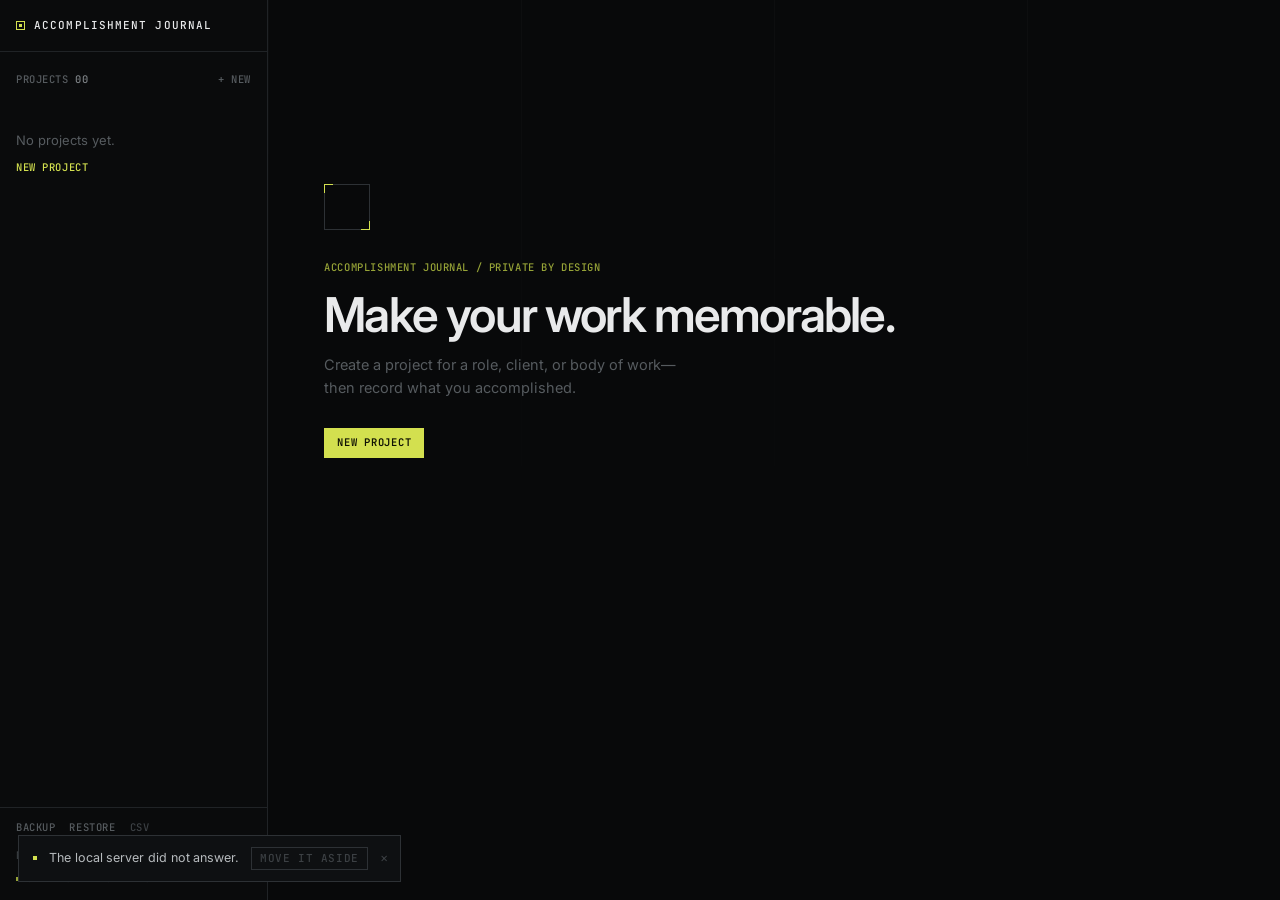
==== static/index.html @ 49d0778e "Publish accomplishment journal with GitHub Pages" ====
<!doctype html>
<html lang="en" class="dark">
<head>
  <meta charset="utf-8" />
  <meta name="viewport" content="width=device-width, initial-scale=1" />
  <meta name="description" content="A private, local-first journal for recording completed work and professional accomplishments." />
  <meta name="theme-color" content="#08090a" />
  <meta name="color-scheme" content="dark" />
  <title>Accomplishment Journal</title>
  <link rel="preconnect" href="https://fonts.googleapis.com" />
  <link rel="preconnect" href="https://fonts.gstatic.com" crossorigin />
  <link rel="stylesheet" href="./app.css" />
</head>
<body>
  <header class="topbar">
    <button type="button" class="topbar-open mono" id="topbar-open">
      <i aria-hidden="true"></i>Projects
    </button>
    <span class="topbar-now" id="topbar-now">No project selected</span>
  </header>

  <div class="scrim" id="scrim" hidden aria-hidden="true"></div>

  <div class="shell">
    <aside class="rail" id="rail" aria-label="Journal projects">
      <div class="rail-brand mono"><span class="mark" aria-hidden="true"></span>Accomplishment Journal</div>

      <div class="rail-index mono">
        <span>Projects <b id="rail-count">00</b></span>
        <button type="button" id="rail-new">+ New</button>
      </div>

      <label class="rail-search" id="rail-search">
        <span class="mono" aria-hidden="true">/</span>
        <span class="sr-only">Search projects</span>
        <input id="search" placeholder="Filter" />
      </label>

      <nav class="rail-list" id="rail-list"></nav>

      <div class="rail-foot">
        <div class="rail-ops mono">
          <button type="button" id="op-backup">Backup</button>
          <button type="button" id="op-restore">Restore</button>
          <button type="button" id="op-csv" disabled>CSV</button>
        </div>
        <p class="rail-keys mono">N entry · P project · / find</p>
        <p class="rail-note mono"><i aria-hidden="true"></i>Saved on this device · Private</p>
      </div>
    </aside>

    <input class="sr-only" type="file" accept="application/json,.json" id="import" />

    <main class="work" id="work"></main>
  </div>

  <output class="notice" id="notice" hidden>
    <span id="notice-text"></span>
    <button type="button" class="notice-act mono" id="notice-action" hidden></button>
    <button type="button" aria-label="Dismiss message" id="notice-close">×</button>
  </output>

  <!-- ------------------------------------------------ project sheet ---- -->
  <dialog id="sheet" class="sheet" aria-label="New project">
    <div class="bar">
      <div class="bar-label mono"><span class="mark" aria-hidden="true"></span><span id="sheet-title">New project</span></div>
      <div class="bar-ops mono">
        <button type="button" id="sheet-close">Close</button>
      </div>
    </div>

    <form id="project-form" class="form">
      <div class="form-body">
        <label class="field">
          <span class="mono">Project name</span>
          <input id="pf-name" class="inp" required placeholder="Systems integration highlights" />
        </label>

        <label class="field">
          <span class="mono">Context <em>Optional</em></span>
          <textarea id="pf-desc" class="inp" placeholder="A short reminder of the role, client, or body of work this project covers."></textarea>
        </label>

        <label class="field">
          <span class="mono">Project start</span>
          <input id="pf-start" class="inp" type="date" />
        </label>

        <label class="field">
          <span class="mono">Tags <em>Comma separated</em></span>
          <input id="pf-tags" class="inp" placeholder="Integration, review cycle, leadership" />
        </label>
      </div>

      <div class="form-foot mono">
        <button type="button" class="link" id="pf-cancel">Cancel</button>
        <button type="submit" class="act" id="pf-submit">Create project</button>
      </div>
    </form>
  </dialog>

  <!-- ------------------------------------------------------- writer ---- -->
  <dialog id="writer" class="writer" aria-label="New entry">
    <div class="bar">
      <div class="bar-label mono"><span class="mark" aria-hidden="true"></span><span id="writer-title">New entry</span></div>
      <div class="bar-ops mono">
        <button type="button" id="btn-preview" aria-pressed="true">Preview</button>
        <button type="button" id="btn-focus" aria-pressed="false">Focus</button>
        <button type="button" id="writer-close">Close</button>
        <button type="submit" form="entry-form" class="act" id="btn-record">Record</button>
      </div>
    </div>

    <form id="entry-form" class="writer-scroll">
      <div class="writer-col">
        <div id="writer-meta" class="writer-meta">
          <label class="field">
            <span class="mono">Project</span>
            <select id="ef-project" class="inp" required></select>
          </label>
          <label class="field">
            <span class="mono">Date</span>
            <input id="ef-date" class="inp" type="date" required />
          </label>
          <label class="field">
            <span class="mono">Milestone <em>Optional</em></span>
            <input id="ef-milestone" class="inp" placeholder="Design review" />
          </label>
        </div>

        <input id="ef-title" class="writer-title" required aria-label="Entry title" placeholder="Entry title" />

        <div id="writer-grid" class="writer-grid">
          <div class="writer-pane">
            <textarea
              id="ef-markdown"
              required
              aria-label="Entry log, Markdown"
              placeholder="## What happened&#10;&#10;Completed the review cycle and aligned stakeholders on the handoff.&#10;&#10;**Impact**&#10;&#10;Reduced rework and gave the team a clear path forward.">
            </textarea>
          </div>
          <div id="writer-preview" class="writer-preview">
            <p class="mono">Preview</p>
            <div id="preview-body"></div>
          </div>
        </div>

        <p class="writer-hints mono">
          <span><code># </code>heading</span>
          <span><code>- </code>list</span>
          <span><code>1. </code>numbered list</span>
          <span><code>&gt; </code>note</span>
          <span><code>`code`</code></span>
          <span><code>```</code>block</span>
          <span><code>[text](url)</code></span>
          <span><kbd>Ctrl</kbd> <kbd>Enter</kbd> save</span>
          <span><kbd>Esc</kbd> close</span>
        </p>
      </div>
    </form>
  </dialog>

  <script type="module" src="./app.js"></script>
</body>
</html>
---- static/app.css ----
/* Inter carries the grotesque display voice; JetBrains Mono carries the
   metadata layer. Both degrade to the system stacks declared below. */
@import url('https://fonts.googleapis.com/css2?family=Inter:wght@400;500;600&family=JetBrains+Mono:wght@400;500;600&display=swap');

/* ==========================================================================
   ACCOMPLISHMENT JOURNAL - focused professional writing interface

   Reference study (Anduril + U.S. service branches): near-black grounds,
   grotesque display type with negative tracking, a monospace annotation layer
   for all metadata, hairline rules in place of cards, one restrained signal
   colour, generous negative space.
   ========================================================================== */

:root {
  /* ---- ground ---- */
  --bg:            #08090a;
  --bg-rail:       #0a0b0c;
  --bg-raised:     #0e1012;
  --bg-hover:      #121417;
  --bg-active:     #16181b;
  --bg-input:      #060708;

  /* ---- structure: three rule weights, nothing heavier ---- */
  --line:          #16181a;
  --line-2:        #202326;
  --line-3:        #2d3135;

  /* ---- ink ---- */
  --ink:           #e9eaeb;
  --ink-2:         #b7bbbe;
  --ink-3:         #7d8286;
  --ink-4:         #565b5f;
  --ink-5:         #3c4044;

  /* ---- signal: one accent, used sparingly ---- */
  --signal:        #d3e04f;
  --signal-dim:    #96a337;
  --signal-deep:   #5e6825;
  --signal-ink:    #101204;

  --danger:        #e0806a;

  /* ---- type ---- */
  --sans: Inter, -apple-system, BlinkMacSystemFont, 'Segoe UI', Roboto, 'Helvetica Neue', Arial, sans-serif;
  --mono: 'JetBrains Mono', ui-monospace, SFMono-Regular, 'SF Mono', 'Cascadia Mono', Menlo, Consolas, monospace;

  /* ---- metrics ---- */
  --rail-w: 268px;
  --topbar-h: 52px;

  /* ---- motion ---- */
  --ease: cubic-bezier(.2, 0, 0, 1);
  --dur: 140ms;
  --dur-slow: 240ms;

  color-scheme: dark;
}

/* ==========================================================================
   BASE
   ========================================================================== */

*, *::before, *::after { box-sizing: border-box; }

html { background: var(--bg); -webkit-text-size-adjust: 100%; }

body {
  margin: 0;
  min-width: 320px;
  background: var(--bg);
  color: var(--ink);
  font-family: var(--sans);
  font-size: 15px;
  line-height: 1.5;
  -webkit-font-smoothing: antialiased;
  -moz-osx-font-smoothing: grayscale;
}

/* `font: inherit` does not carry text-transform, and the UA sheet forces
   `none` on form controls — so the monospace layer's casing is restored here. */
button, input, select, textarea { font: inherit; color: inherit; }
button { cursor: pointer; background: none; border: 0; padding: 0; text-transform: inherit; letter-spacing: inherit; }
button:disabled { cursor: not-allowed; }
h1, h2, h3, h4, p, figure, pre, blockquote { margin: 0; }
ul, ol { margin: 0; padding: 0; }
a { color: inherit; }
svg { display: block; }
::selection { background: var(--signal-deep); color: var(--ink); }

:focus-visible { outline: 1px solid var(--signal); outline-offset: 2px; }

.sr-only {
  position: absolute;
  width: 1px; height: 1px;
  margin: -1px; padding: 0;
  overflow: hidden;
  clip-path: inset(50%);
  white-space: nowrap;
  border: 0;
}

/* Scrollbars: thin, unobtrusive, no chrome. */
* { scrollbar-width: thin; scrollbar-color: var(--line-3) transparent; }
*::-webkit-scrollbar { width: 10px; height: 10px; }
*::-webkit-scrollbar-track { background: transparent; }
*::-webkit-scrollbar-thumb { background: var(--line-2); border: 3px solid transparent; background-clip: content-box; }
*::-webkit-scrollbar-thumb:hover { background: var(--line-3); background-clip: content-box; }

/* ==========================================================================
   THE MONOSPACE ANNOTATION LAYER
   Every piece of secondary information in the interface speaks in this voice.
   ========================================================================== */

.mono {
  font-family: var(--mono);
  font-size: 10.5px;
  font-weight: 500;
  letter-spacing: .055em;
  line-height: 1.4;
  text-transform: uppercase;
  font-variant-numeric: tabular-nums;
}

/* ==========================================================================
   SHELL
   ========================================================================== */

.shell {
  display: grid;
  grid-template-columns: var(--rail-w) minmax(0, 1fr);
  min-height: 100dvh;
}

.boot { display: grid; min-height: 100dvh; place-items: center; }
.boot-inner { display: flex; align-items: center; gap: 10px; color: var(--ink-4); }
.boot-inner .mark { animation: pulse 1.4s var(--ease) infinite; }

@keyframes pulse { 0%, 100% { opacity: .3; } 50% { opacity: 1; } }

/* ---- brand mark: an abstract geometric bracket, not an emblem ---- */
.mark {
  position: relative;
  display: block;
  width: 9px; height: 9px;
  flex: 0 0 9px;
  border: 1px solid var(--signal);
}
.mark::after { content: ''; position: absolute; inset: 2px; background: var(--signal); }

/* ==========================================================================
   RAIL - project selection
   ========================================================================== */

.rail {
  position: sticky;
  top: 0;
  display: flex;
  flex-direction: column;
  height: 100dvh;
  min-width: 0;
  border-right: 1px solid var(--line-2);
  background: var(--bg-rail);
}

.rail-brand {
  display: flex;
  flex: 0 0 var(--topbar-h);
  align-items: center;
  gap: 9px;
  height: var(--topbar-h);
  padding: 0 16px;
  border-bottom: 1px solid var(--line-2);
  color: var(--ink);
  font-size: 11px;
  letter-spacing: .1em;
}

.rail-index {
  display: flex;
  align-items: center;
  justify-content: space-between;
  padding: 20px 16px 9px;
  color: var(--ink-4);
}
.rail-index b { color: var(--ink-3); font-weight: 500; }
.rail-index button { color: var(--ink-4); transition: color var(--dur) var(--ease); }
.rail-index button:hover { color: var(--signal); }

/* ---- search: a bare line, no box ---- */
.rail-search {
  display: flex;
  align-items: center;
  gap: 8px;
  margin: 0 16px 4px;
  border-bottom: 1px solid var(--line-2);
  transition: border-color var(--dur) var(--ease);
}
.rail-search:focus-within { border-bottom-color: var(--signal-dim); }
.rail-search > span { color: var(--ink-5); transition: color var(--dur) var(--ease); }
.rail-search:focus-within > span { color: var(--signal); }
.rail-search input {
  width: 100%;
  min-width: 0;
  height: 30px;
  border: 0;
  background: none;
  font-size: 12.5px;
  letter-spacing: -.005em;
}
.rail-search input::placeholder { color: var(--ink-5); }
.rail-search input:focus { outline: 0; }

.rail-list { min-height: 0; flex: 1; overflow-y: auto; padding: 8px 0 16px; }

.p-row {
  display: grid;
  width: 100%;
  grid-template-columns: 2px minmax(0, 1fr) auto;
  align-items: center;
  gap: 0 11px;
  min-height: 52px;
  padding: 0 16px 0 0;
  border-bottom: 1px solid var(--line);
  color: var(--ink-2);
  text-align: left;
  transition: background-color var(--dur) var(--ease);
}
.p-row::before {
  content: '';
  align-self: stretch;
  background: transparent;
  transition: background-color var(--dur) var(--ease);
}
.p-row:hover { background: var(--bg-hover); }
.p-row:hover::before { background: var(--line-3); }
.p-row[aria-current='true'] { background: var(--bg-active); }
.p-row[aria-current='true']::before { background: var(--signal); }

.p-copy { min-width: 0; padding: 9px 0; }
.p-copy strong {
  display: block;
  overflow: hidden;
  color: var(--ink-2);
  font-size: 13px;
  font-weight: 500;
  letter-spacing: -.012em;
  text-overflow: ellipsis;
  white-space: nowrap;
  transition: color var(--dur) var(--ease);
}
.p-row[aria-current='true'] .p-copy strong { color: var(--ink); }
.p-count {
  color: var(--ink-5);
  font-family: var(--mono);
  font-size: 9px;
  letter-spacing: .04em;
  text-transform: uppercase;
  font-variant-numeric: tabular-nums;
  transition: color var(--dur) var(--ease);
}
.p-row:hover .p-count, .p-row[aria-current='true'] .p-count { color: var(--ink-3); }

.rail-none { padding: 26px 16px; color: var(--ink-4); font-size: 13px; line-height: 1.55; }
.rail-none button { margin-top: 10px; color: var(--signal); }
.rail-none button:hover { text-decoration: underline; text-underline-offset: 3px; }

.rail-foot { flex: 0 0 auto; border-top: 1px solid var(--line-2); padding: 12px 16px 14px; }
.rail-ops { display: flex; gap: 14px; }
.rail-ops button { color: var(--ink-4); transition: color var(--dur) var(--ease); }
.rail-ops button:hover:not(:disabled) { color: var(--ink); }
.rail-ops button:disabled { color: var(--ink-5); }
.rail-keys { margin-top: 13px; color: var(--ink-5); }
.rail-note { display: flex; align-items: center; gap: 6px; margin-top: 9px; color: var(--ink-5); }
.rail-note i { width: 4px; height: 4px; flex: 0 0 4px; background: var(--signal-dim); }

/* ==========================================================================
   MOBILE TOP BAR + DRAWER (activated in the media query below)
   ========================================================================== */

.topbar { display: none; }
.scrim { display: none; }

/* ==========================================================================
   WORKSPACE
   ========================================================================== */

.work { position: relative; min-width: 0; padding: 34px clamp(24px, 4.4vw, 76px) 110px; }

/* Faint engineering column grid - barely perceptible, wide screens only. */
.work::before {
  content: '';
  position: absolute;
  inset: 0 0 auto;
  height: 620px;
  pointer-events: none;
  opacity: 0;
  background-image: repeating-linear-gradient(to right, rgb(255 255 255 / 2.2%) 0 1px, transparent 1px 25%);
  mask-image: linear-gradient(to bottom, #000 0%, transparent 100%);
  -webkit-mask-image: linear-gradient(to bottom, #000 0%, transparent 100%);
}
@media (min-width: 1280px) { .work::before { opacity: 1; } }

.work-inner {
  position: relative;
  max-width: 1120px;
  animation: enter var(--dur-slow) var(--ease) both;
}
@keyframes enter {
  from { opacity: 0; transform: translateY(4px); }
  to { opacity: 1; transform: none; }
}

/* ---- project header ---- */

.p-meta { display: flex; flex-wrap: wrap; align-items: center; gap: 7px 0; color: var(--ink-4); }
.p-meta > span { display: inline-flex; align-items: center; gap: 7px; }
.p-meta > span + span::before {
  content: '';
  width: 1px; height: 9px;
  margin: 0 14px;
  background: var(--line-3);
}
.p-head {
  display: flex;
  align-items: flex-start;
  justify-content: space-between;
  gap: 28px;
  padding-top: 18px;
}
.p-head h1 {
  color: var(--ink);
  font-size: clamp(32px, 4.2vw, 54px);
  font-weight: 600;
  letter-spacing: -.038em;
  line-height: .96;
  text-wrap: balance;
}
.p-desc {
  max-width: 62ch;
  margin-top: 16px;
  color: var(--ink-3);
  font-size: 14.5px;
  letter-spacing: -.005em;
  line-height: 1.6;
}

.p-ops {
  display: flex;
  flex: 0 0 auto;
  gap: 16px;
  padding-top: 6px;
  opacity: 0;
  transition: opacity var(--dur) var(--ease);
}
.p-head:hover .p-ops, .p-head:focus-within .p-ops { opacity: 1; }
.p-ops button { color: var(--ink-4); transition: color var(--dur) var(--ease); }
.p-ops button:hover { color: var(--ink); }
.p-ops button.danger:hover { color: var(--danger); }

.p-tags { display: flex; flex-wrap: wrap; gap: 6px; margin-top: 18px; }
.p-tags span {
  border: 1px solid var(--line-2);
  padding: 4px 8px;
  color: var(--ink-4);
  font-family: var(--mono);
  font-size: 10px;
  letter-spacing: .04em;
}

/* ==========================================================================
   LOG
   ========================================================================== */

.log-head {
  display: flex;
  align-items: flex-end;
  justify-content: space-between;
  gap: 24px;
  margin-top: 58px;
  padding-bottom: 12px;
  border-bottom: 1px solid var(--line-2);
}
.log-title { color: var(--ink-2); letter-spacing: .09em; }
.log-sub { margin-top: 6px; color: var(--ink-4); }
.log-ops { display: flex; align-items: center; gap: 16px; }

/* segmented grouping switch */
.seg { display: flex; min-width: 0; margin: 0; border: 1px solid var(--line-2); padding: 0; }
.seg button {
  padding: 6px 10px;
  color: var(--ink-4);
  transition: color var(--dur) var(--ease), background-color var(--dur) var(--ease);
}
.seg button + button { border-left: 1px solid var(--line-2); }
.seg button:hover { color: var(--ink-2); }
.seg button[aria-pressed='true'] { background: var(--bg-active); color: var(--signal); }

/* primary action - the one filled element in the interface */
.act {
  display: inline-flex;
  align-items: center;
  gap: 8px;
  height: 30px;
  padding: 0 13px;
  background: var(--signal);
  color: var(--signal-ink);
  font-family: var(--mono);
  font-size: 10.5px;
  font-weight: 600;
  letter-spacing: .07em;
  text-transform: uppercase;
  transition: background-color var(--dur) var(--ease), transform var(--dur) var(--ease);
}
.act:hover { background: #dfec63; }
.act:active { transform: translateY(1px); }

/* ---- groups ---- */
.group-line {
  display: flex;
  align-items: center;
  gap: 14px;
  padding: 34px 0 4px;
  color: var(--signal-dim);
}
.group-line i { height: 1px; flex: 1; background: var(--line); }
.group-line b { color: var(--ink-5); font-weight: 500; }

/* ---- entry ---- */
.entry {
  display: grid;
  grid-template-columns: 62px minmax(0, 1fr);
  gap: 0 26px;
  border-top: 1px solid var(--line);
  padding: 24px 0 28px;
}
.entry-side {
  display: flex;
  flex-direction: column;
  gap: 7px;
  padding-top: 3px;
  color: var(--ink-5);
  transition: color var(--dur) var(--ease);
}
.entry:hover .entry-side { color: var(--ink-4); }
.entry-side b { color: var(--ink-4); font-weight: 500; transition: color var(--dur) var(--ease); }
.entry:hover .entry-side b { color: var(--signal-dim); }
.entry-side span { overflow-wrap: anywhere; }

.entry-top { display: flex; align-items: flex-start; justify-content: space-between; gap: 20px; }
.entry-top h3 {
  color: var(--ink);
  font-size: 17px;
  font-weight: 600;
  letter-spacing: -.018em;
  line-height: 1.35;
  text-wrap: pretty;
}
.entry-ops {
  display: flex;
  flex: 0 0 auto;
  gap: 12px;
  padding-top: 4px;
  opacity: 0;
  transition: opacity var(--dur) var(--ease);
}
.entry:hover .entry-ops, .entry:focus-within .entry-ops { opacity: 1; }
.entry-ops button { color: var(--ink-5); transition: color var(--dur) var(--ease); }
.entry-ops button:hover:not(:disabled) { color: var(--ink-2); }
.entry-ops button:disabled { opacity: .35; cursor: default; }
.entry-ops button.danger:hover { color: var(--danger); }

/* ==========================================================================
   MARKDOWN PROSE
   ========================================================================== */

.prose {
  max-width: 74ch;
  margin-top: 12px;
  color: var(--ink-2);
  font-size: 14.5px;
  letter-spacing: -.006em;
  line-height: 1.72;
}
.prose > * + * { margin-top: 12px; }
.prose h1, .prose h2, .prose h3 {
  margin-top: 24px;
  color: var(--ink);
  font-weight: 600;
  letter-spacing: -.02em;
  line-height: 1.3;
}
.prose h1 { font-size: 19px; }
.prose h2 { font-size: 16.5px; }
.prose h3 {
  color: var(--ink-3);
  font-family: var(--mono);
  font-size: 11px;
  font-weight: 500;
  letter-spacing: .07em;
  text-transform: uppercase;
}
.prose ul, .prose ol { padding-left: 18px; }
.prose li { margin-top: 4px; padding-left: 4px; }
.prose li::marker { color: var(--ink-5); }
.prose blockquote { border-left: 1px solid var(--signal-deep); padding-left: 14px; color: var(--ink-3); }
.prose blockquote > * + * { margin-top: 10px; }
.prose code {
  border: 1px solid var(--line-2);
  background: var(--bg-raised);
  padding: 1px 5px;
  color: var(--signal);
  font-family: var(--mono);
  font-size: .85em;
  letter-spacing: 0;
}
.prose pre {
  overflow-x: auto;
  border: 1px solid var(--line-2);
  background: var(--bg-raised);
  padding: 13px 15px;
}
.prose pre code {
  border: 0;
  padding: 0;
  background: none;
  color: var(--ink-2);
  font-size: 12.5px;
  line-height: 1.65;
}
.prose a {
  color: var(--ink);
  text-decoration: underline;
  text-decoration-color: var(--signal-deep);
  text-decoration-thickness: 1px;
  text-underline-offset: 3px;
  transition: text-decoration-color var(--dur) var(--ease);
}
.prose a:hover { text-decoration-color: var(--signal); }
.prose strong { color: var(--ink); font-weight: 600; }

/* ==========================================================================
   EMPTY STATES
   ========================================================================== */

.empty-log { margin-top: 40px; border-left: 1px solid var(--signal-deep); padding: 4px 0 4px 20px; }
.empty-log > .mono { color: var(--signal-dim); }
.empty-log h2 { margin-top: 12px; font-size: 21px; font-weight: 600; letter-spacing: -.025em; }
.empty-log .note { max-width: 48ch; margin-top: 10px; color: var(--ink-4); font-size: 14px; line-height: 1.6; }
.empty-log .act { margin-top: 22px; }

.empty-work { display: grid; min-height: min(70dvh, 560px); align-content: center; justify-items: start; }
.empty-frame {
  position: relative;
  width: 46px; height: 46px;
  margin-bottom: 30px;
  border: 1px solid var(--line-3);
}
.empty-frame::before, .empty-frame::after { content: ''; position: absolute; width: 9px; height: 9px; }
.empty-frame::before { top: -1px; left: -1px; border-top: 1px solid var(--signal); border-left: 1px solid var(--signal); }
.empty-frame::after { right: -1px; bottom: -1px; border-right: 1px solid var(--signal); border-bottom: 1px solid var(--signal); }
.empty-work > p { color: var(--signal-dim); }
.empty-work h1 {
  margin-top: 16px;
  font-size: clamp(30px, 4vw, 48px);
  font-weight: 600;
  letter-spacing: -.038em;
  line-height: 1;
}
.empty-work > span { max-width: 40ch; margin-top: 14px; color: var(--ink-4); font-size: 14.5px; line-height: 1.6; }
.empty-work .act { margin-top: 28px; }

/* ==========================================================================
   NOTICE
   ========================================================================== */

.notice {
  position: fixed;
  z-index: 90;
  bottom: 18px; left: 18px;
  display: flex;
  max-width: calc(100vw - 36px);
  align-items: center;
  gap: 12px;
  border: 1px solid var(--line-3);
  background: var(--bg-raised);
  padding: 11px 12px 11px 14px;
  color: var(--ink-2);
  font-size: 12.5px;
  letter-spacing: -.005em;
  animation: notice-in var(--dur-slow) var(--ease);
}
.notice::before { content: ''; width: 4px; height: 4px; flex: 0 0 4px; background: var(--signal); }
.notice button { color: var(--ink-5); }
.notice button:hover { color: var(--ink-2); }
.notice-act { border: 1px solid var(--line-3); padding: 3px 8px; color: var(--ink-2); font-size: 11px; }

@keyframes notice-in {
  from { opacity: 0; transform: translateY(6px); }
  to { opacity: 1; transform: none; }
}

/* ==========================================================================
   OVERLAYS - sheet (project) and writer (entry)

   Both are native <dialog> elements, so focus trapping, Escape, and background
   inertness come from the platform rather than hand-rolled listeners.
   ========================================================================== */

dialog {
  max-width: none;
  max-height: none;
  border: 0;
  background: none;
  padding: 0;
  color: inherit;
}
dialog:not([open]) { display: none; }
dialog::backdrop { background: rgb(4 5 6 / 72%); animation: fade var(--dur) var(--ease); }

@keyframes fade { from { opacity: 0; } to { opacity: 1; } }

/* ---- right-hand sheet: project configuration ---- */
.sheet {
  position: fixed;
  inset: 0 0 0 auto;
  display: flex;
  width: min(440px, 100vw);
  height: 100dvh;
  margin: 0;
  flex-direction: column;
  border-left: 1px solid var(--line-3);
  background: var(--bg-rail);
  animation: sheet-in var(--dur-slow) var(--ease);
}
@keyframes sheet-in { from { opacity: 0; transform: translateX(14px); } to { opacity: 1; transform: none; } }

/* ---- full-bleed writer: entry composition ---- */
.writer {
  position: fixed;
  inset: 0;
  display: flex;
  width: 100%;
  height: 100dvh;
  margin: 0;
  flex-direction: column;
  background: var(--bg);
  animation: writer-in var(--dur-slow) var(--ease);
}
@keyframes writer-in { from { opacity: 0; transform: scale(.995); } to { opacity: 1; transform: none; } }

.bar {
  display: flex;
  flex: 0 0 auto;
  align-items: center;
  justify-content: space-between;
  gap: 16px;
  min-height: var(--topbar-h);
  padding: 0 16px;
  border-bottom: 1px solid var(--line-2);
}
.bar-label { display: flex; align-items: center; gap: 9px; color: var(--signal-dim); }
.bar-ops { display: flex; align-items: center; gap: 16px; }
.bar-ops button:not(.act) { color: var(--ink-4); transition: color var(--dur) var(--ease); }
.bar-ops button:not(.act):hover { color: var(--ink); }
.bar-ops button[aria-pressed='true']:not(.act) { color: var(--signal); }
.bar-ops button:disabled { opacity: .35; cursor: default; color: var(--ink-4); }

kbd {
  border: 1px solid var(--line-2);
  padding: 1px 4px;
  color: var(--ink-5);
  font-family: var(--mono);
  font-size: 9.5px;
  letter-spacing: .02em;
}

/* ---- forms ---- */
.form { display: flex; min-height: 0; flex: 1; flex-direction: column; }
.form-body { min-height: 0; flex: 1; overflow-y: auto; padding: 24px 22px 26px; }
.field { display: block; }
/* Stacking margin belongs to the form's own column only. */
.form-body > .field + .field { margin-top: 20px; }
.field > .mono { display: flex; align-items: baseline; gap: 8px; color: var(--ink-3); }
.field > .mono em { color: var(--ink-5); font-style: normal; }

.inp {
  display: block;
  width: 100%;
  height: 34px;
  margin-top: 8px;
  border: 1px solid var(--line-2);
  background: var(--bg-input);
  padding: 0 10px;
  color: var(--ink);
  font-size: 13.5px;
  letter-spacing: -.008em;
  transition: border-color var(--dur) var(--ease);
}
textarea.inp { height: auto; min-height: 84px; padding: 9px 10px; line-height: 1.6; resize: vertical; }
select.inp {
  appearance: none;
  padding-right: 26px;
  background-image: linear-gradient(45deg, transparent 50%, var(--ink-4) 50%), linear-gradient(135deg, var(--ink-4) 50%, transparent 50%);
  background-position: right 12px center, right 8px center;
  background-size: 4px 4px, 4px 4px;
  background-repeat: no-repeat;
}
.inp::placeholder { color: var(--ink-5); }
.inp:hover { border-color: var(--line-3); }
.inp:focus, .inp:focus-visible { outline: 0; border-color: var(--signal-dim); }

.form-foot {
  display: flex;
  flex: 0 0 auto;
  align-items: center;
  justify-content: flex-end;
  gap: 18px;
  border-top: 1px solid var(--line-2);
  padding: 14px 22px;
}
.form-foot .link { color: var(--ink-4); transition: color var(--dur) var(--ease); }
.form-foot .link:hover { color: var(--ink); }

/* ---- writer body ---- */
.writer-scroll { min-height: 0; flex: 1; overflow-y: auto; }
.writer-col { max-width: 1180px; margin: 0 auto; padding: 26px clamp(20px, 5vw, 56px) 90px; }

.writer-meta {
  display: grid;
  gap: 16px;
  grid-template-columns: minmax(0, 1.3fr) .8fr minmax(0, 1fr);
  padding-bottom: 24px;
  border-bottom: 1px solid var(--line);
}
.writer-title {
  display: block;
  width: 100%;
  margin: 24px 0 4px;
  border: 0;
  background: none;
  color: var(--ink);
  font-family: var(--sans);
  font-size: clamp(23px, 3vw, 30px);
  font-weight: 600;
  letter-spacing: -.03em;
  line-height: 1.2;
}
.writer-title::placeholder { color: var(--ink-5); }
.writer-title:focus { outline: 0; }

.writer-grid { display: grid; grid-template-columns: minmax(0, 1fr); margin-top: 18px; }
.writer-grid.split { grid-template-columns: minmax(0, 1fr) minmax(0, 1fr); border: 1px solid var(--line-2); }
.writer-grid.split .writer-pane { border-right: 1px solid var(--line-2); padding: 16px 18px; }
.writer-grid.split .writer-preview { padding: 16px 18px; background: var(--bg-raised); }

/* Height is driven from the component so the document flows in one scroll
   context instead of trapping the writer in a nested scrollbar. */
.writer-pane textarea {
  display: block;
  width: 100%;
  min-height: 46dvh;
  overflow: hidden;
  border: 0;
  background: none;
  color: var(--ink-2);
  font-family: var(--mono);
  font-size: 13px;
  letter-spacing: 0;
  line-height: 1.78;
  resize: none;
}
.writer-pane textarea::placeholder { color: var(--ink-5); }
.writer-pane textarea:focus { outline: 0; }

.writer-preview > .mono { padding-bottom: 12px; border-bottom: 1px solid var(--line); color: var(--ink-5); }
.writer-preview .prose { margin-top: 14px; font-size: 14px; }
.writer-preview > p { margin-top: 16px; color: var(--ink-5); font-size: 13px; }

/* distraction-free */
.writer.focused .writer-col { max-width: 760px; }
.writer.focused .bar { border-bottom-color: transparent; opacity: .26; transition: opacity var(--dur-slow) var(--ease); }
.writer.focused .bar:hover, .writer.focused .bar:focus-within { opacity: 1; }
.writer.focused .writer-hints { opacity: .35; transition: opacity var(--dur-slow) var(--ease); }
.writer.focused .writer-hints:hover { opacity: 1; }

.writer-hints { display: flex; flex-wrap: wrap; gap: 6px 18px; margin-top: 16px; color: var(--ink-5); }
.writer-hints code { color: var(--ink-4); font-family: var(--mono); letter-spacing: 0; text-transform: none; }

/* ==========================================================================
   RESPONSIVE
   ========================================================================== */

@media (max-width: 1080px) { :root { --rail-w: 232px; } }

@media (max-width: 940px) {
  .writer-meta { grid-template-columns: minmax(0, 1fr) minmax(0, 1fr); }
  .writer-meta > .field:last-child { grid-column: 1 / -1; }
}

@media (max-width: 860px) {
  .shell { grid-template-columns: minmax(0, 1fr); min-height: calc(100dvh - var(--topbar-h)); }

  .topbar {
    position: sticky;
    z-index: 60;
    top: 0;
    display: flex;
    align-items: center;
    gap: 12px;
    min-height: var(--topbar-h);
    padding: 0 14px;
    border-bottom: 1px solid var(--line-2);
    background: var(--bg);
  }
  .topbar-open { display: flex; align-items: center; gap: 9px; color: var(--ink-3); }
  .topbar-open i { width: 6px; height: 6px; background: currentColor; }
  .topbar-now {
    min-width: 0;
    flex: 1;
    overflow: hidden;
    color: var(--ink);
    font-size: 13px;
    font-weight: 500;
    letter-spacing: -.012em;
    text-overflow: ellipsis;
    white-space: nowrap;
  }

  .rail {
    position: fixed;
    z-index: 80;
    top: 0; bottom: 0; left: 0;
    width: min(300px, 86vw);
    height: 100dvh;
    border-right: 1px solid var(--line-3);
    transform: translateX(-101%);
    transition: transform var(--dur-slow) var(--ease);
  }
  .rail.open { transform: none; }

  .scrim {
    position: fixed;
    z-index: 70;
    inset: 0;
    display: block;
    background: rgb(4 5 6 / 66%);
    animation: fade var(--dur) var(--ease);
  }

  .rail-keys { display: none; } /* no hardware keyboard to hint at */
  .work { padding: 26px 20px 88px; }
  .p-head { flex-direction: column; gap: 18px; }
  .p-ops { padding-top: 0; opacity: 1; }
  .entry-ops { opacity: 1; }
  .log-head { flex-direction: column; align-items: stretch; gap: 18px; }
  .log-ops { justify-content: space-between; }
  .writer-grid.split { grid-template-columns: minmax(0, 1fr); }
  .writer-grid.split .writer-pane { border-right: 0; border-bottom: 1px solid var(--line-2); }
}

@media (max-width: 560px) {
  .work { padding: 22px 16px 80px; }
  .entry { grid-template-columns: minmax(0, 1fr); gap: 10px 0; padding: 20px 0 24px; }
  .entry-side { flex-direction: row; gap: 12px; padding-top: 0; }
  .entry-top { gap: 12px; }
  .entry-top h3 { font-size: 16px; }
  .entry-ops { gap: 10px; }

  /* Rule dividers cannot wrap gracefully; spacing carries the separation. */
  .p-meta { gap: 6px 16px; }
  .p-meta > span + span::before { display: none; }
  .writer-meta { grid-template-columns: minmax(0, 1fr); gap: 14px; }
  .writer-meta > .field:last-child { grid-column: auto; }
  .form-body { padding: 20px 16px 22px; }
  .form-foot { padding: 13px 16px; }
  .writer-col { padding: 20px 16px 80px; }
  .notice { right: 12px; bottom: 12px; left: 12px; }
}

/* ==========================================================================
   MOTION PREFERENCES
   ========================================================================== */

@media (prefers-reduced-motion: reduce) {
  *, *::before, *::after {
    animation-duration: 1ms !important;
    animation-iteration-count: 1 !important;
    transition-duration: 1ms !important;
  }
}


/* ==========================================================================
   PYTHON EDITION — additions
   The React original conditionally unmounts elements; this build keeps them
   mounted and toggles `hidden`. Make sure `hidden` always wins, and style the
   live-preview fallback line (it lives one level deeper than in the original).
   ========================================================================== */

[hidden] { display: none !important; }

.writer-preview .preview-empty { margin-top: 16px; color: var(--ink-5); font-size: 13px; }
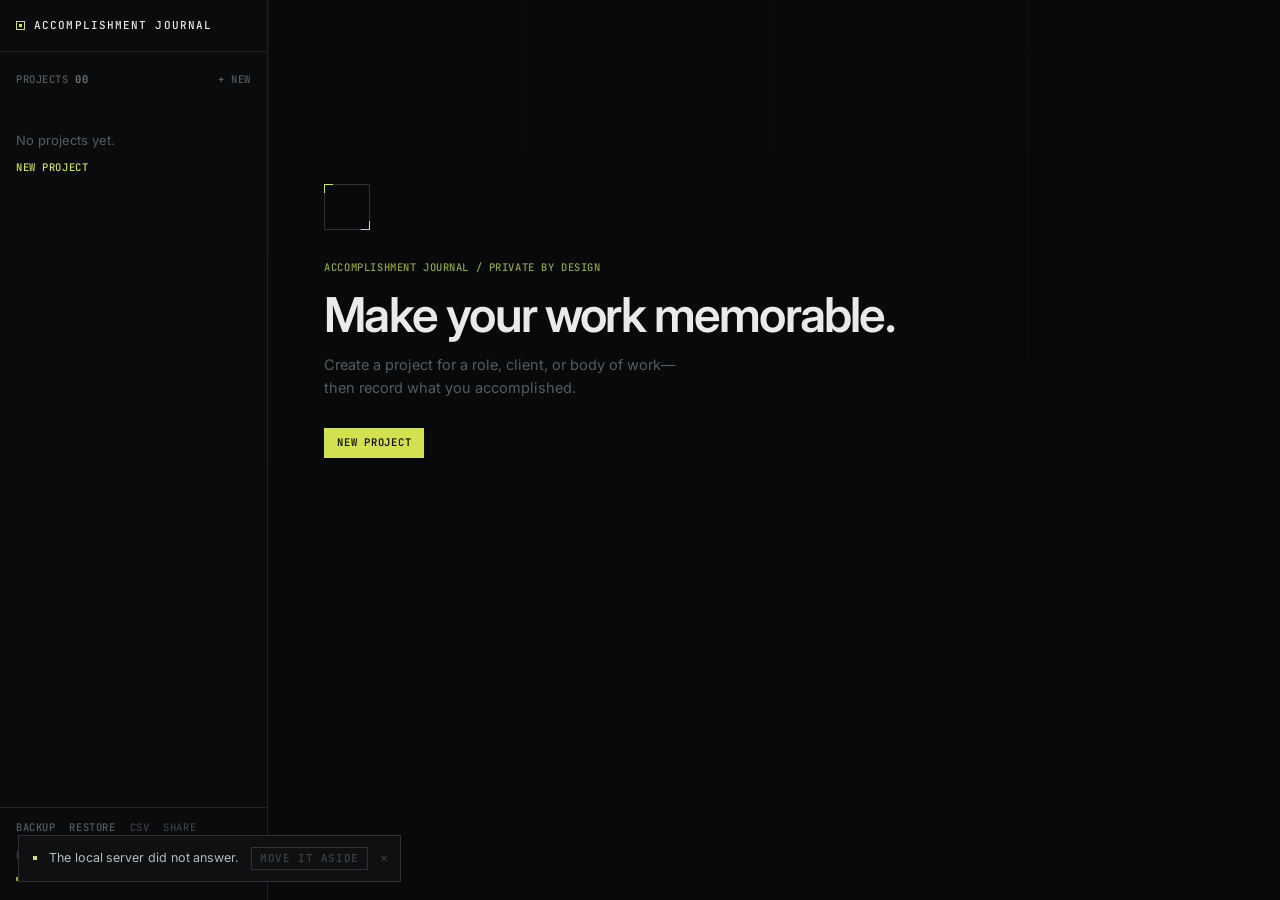
==== commit 1baa02f1: "Share one project's log from the rail, through a preview Co-Authored-By: Claude Opus 5 <noreply@anth" ====
--- a/static/index.html
+++ b/static/index.html
@@ -43,6 +43,7 @@
           <button type="button" id="op-backup">Backup</button>
           <button type="button" id="op-restore">Restore</button>
           <button type="button" id="op-csv" disabled>CSV</button>
+          <button type="button" id="op-share" disabled>Share</button>
         </div>
         <p class="rail-keys mono">N entry · P project · / find</p>
         <p class="rail-note mono"><i aria-hidden="true"></i>Saved on this device · Private</p>
